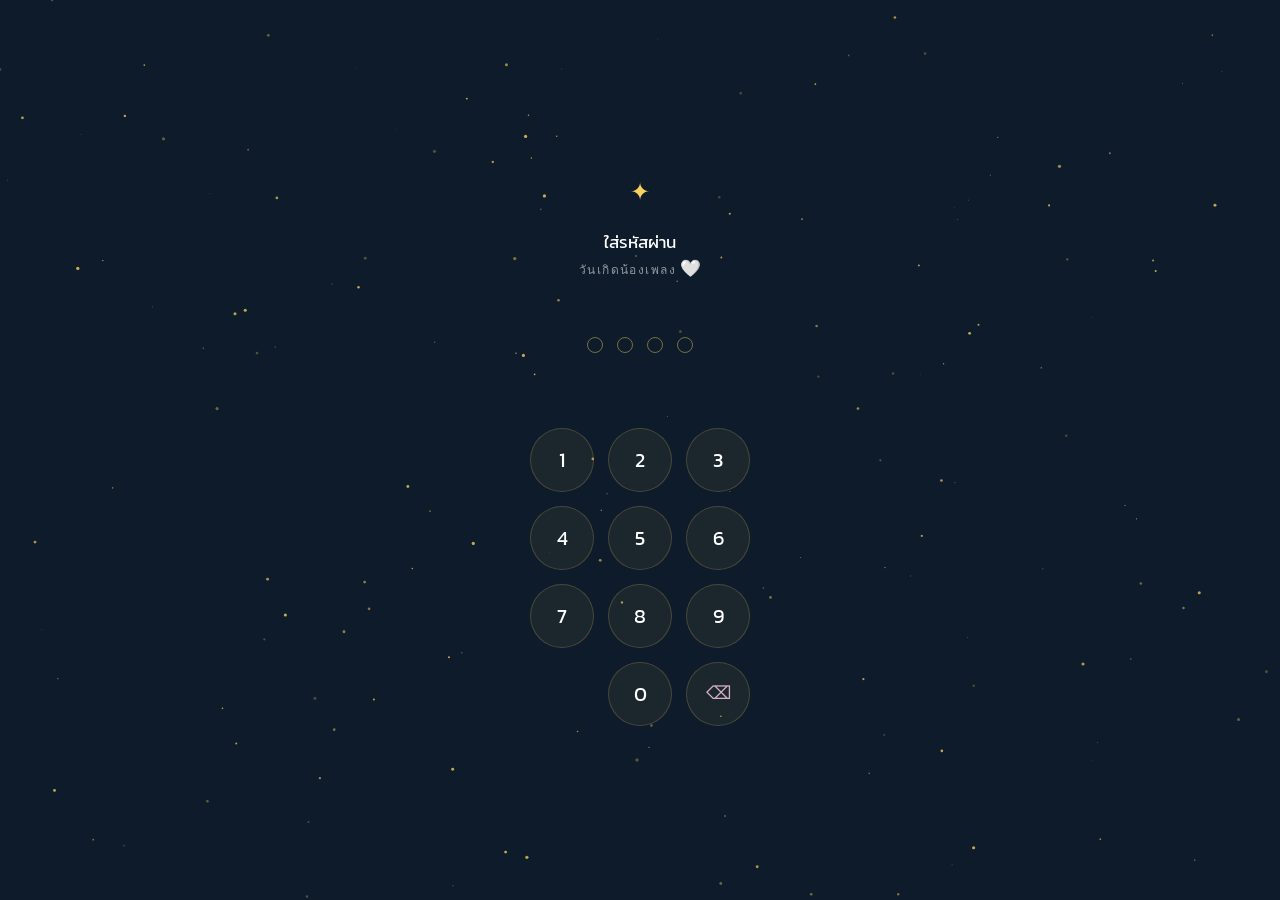
==== index.html @ 6fe5f267 "Add files via upload" ====
<!DOCTYPE html>
<html lang="en">
<head>
  <meta charset="UTF-8" />
  <meta name="viewport" content="width=device-width, initial-scale=1, viewport-fit=cover" />
  <title>Thank You for Being Born</title>
  <meta name="description" content="A short, cinematic birthday film — for someone special." />
  <meta name="theme-color" content="#0D1B2A" />
  <link rel="icon" type="image/svg+xml" href="assets/favicon/favicon.svg" />

  <link rel="preconnect" href="https://fonts.googleapis.com" />
  <link rel="preconnect" href="https://fonts.gstatic.com" crossorigin />
  <link href="https://fonts.googleapis.com/css2?family=Inter:wght@400;500;600&family=Kanit:ital,wght@0,300;0,500;1,400&family=Poppins:wght@400;500;600&display=swap" rel="stylesheet" />

  <link rel="stylesheet" href="assets/css/reset.css" />
  <link rel="stylesheet" href="assets/css/variables.css" />
  <link rel="stylesheet" href="assets/css/global.css" />
  <link rel="stylesheet" href="assets/css/layout.css" />
  <link rel="stylesheet" href="assets/css/components.css" />
  <link rel="stylesheet" href="assets/css/animation.css" />
  <link rel="stylesheet" href="assets/css/responsive.css" />
  <link rel="stylesheet" href="assets/css/lockscreen.css" />
</head>
<body>
  <a class="skip-link" href="#scenes-root"></a>

  <!-- Scene 0 — Passcode Lock (shown before anything else, incl. Loading) -->
  <div id="lock-screen" role="dialog" aria-modal="true" aria-label="ใส่รหัสผ่านเพื่อเข้าเว็บ">
    <canvas id="lock-stars" class="stars-canvas" aria-hidden="true"></canvas>

    <div class="lock-card">
      <p class="lock-mark" aria-hidden="true">✦</p>
      <p class="lock-hint">ใส่รหัสผ่าน<br /><span>วันเกิดน้องเพลง</span> 🤍</p>

      <div class="lock-dots" id="lock-dots" aria-hidden="true"></div>

      <p class="lock-message" id="lock-message" aria-live="polite">&nbsp;</p>

      <div class="lock-keypad" id="lock-keypad">
        <button type="button" class="lock-key" data-key="1">1</button>
        <button type="button" class="lock-key" data-key="2">2</button>
        <button type="button" class="lock-key" data-key="3">3</button>
        <button type="button" class="lock-key" data-key="4">4</button>
        <button type="button" class="lock-key" data-key="5">5</button>
        <button type="button" class="lock-key" data-key="6">6</button>
        <button type="button" class="lock-key" data-key="7">7</button>
        <button type="button" class="lock-key" data-key="8">8</button>
        <button type="button" class="lock-key" data-key="9">9</button>
        <span class="lock-key lock-key--spacer" aria-hidden="true"></span>
        <button type="button" class="lock-key" data-key="0">0</button>
        <button type="button" class="lock-key lock-key--back" data-key="back" aria-label="ลบตัวเลข">⌫</button>
      </div>
    </div>
  </div>

  <!-- Scene 1 — Loading -->
  <div id="loading-screen" role="status" aria-label="Loading">
    <canvas id="loading-stars" class="stars-canvas" aria-hidden="true"></canvas>
    <p class="loading-mark">✦</p>
    <div class="loading-bar"><span></span></div>
    <p class="loading-caption">กำลังเตรียมตัวเซอร์ไพรส์</p>
  </div>

  <!-- Intro, countdown+beginning, and gallery are fetched from /sections and
       mounted here, in order, by assets/js/app.js. The letter, wishes, and
       cake moments continue on their own pages: letter.html, wish.html,
       cake.html. -->
  <main id="scenes-root" aria-label="Story"></main>

  <!-- Persistent chrome, present across the whole scroll -->
  <div id="life-thread" aria-hidden="true">
    <div class="thread-line"></div>
    <div class="thread-light"></div>
  </div>

  <nav id="scene-dots" aria-label="Scene navigation"></nav>

  <button id="music-toggle" type="button" aria-pressed="false" aria-label="Mute background music">
    <svg class="icon-on" viewBox="0 0 24 24" fill="none" stroke="currentColor" stroke-width="1.6" aria-hidden="true">
      <path d="M4 9v6h4l5 5V4L8 9H4z" />
      <path d="M16.5 8.5a5 5 0 0 1 0 7" />
    </svg>
    <svg class="icon-off" viewBox="0 0 24 24" fill="none" stroke="currentColor" stroke-width="1.6" aria-hidden="true">
      <path d="M4 9v6h4l5 5V4L8 9H4z" />
      <path d="M16 9l5 6M21 9l-5 6" />
    </svg>
  </button>

  <script src="assets/js/utils.js"></script>
  <script src="assets/js/lockscreen.js"></script>
  <script src="assets/js/loading.js"></script>
  <script src="assets/js/scroll.js"></script>
  <script src="assets/js/typing.js"></script>
  <script src="assets/js/gallery.js"></script>
  <script src="assets/js/polaroid.js"></script>
  <script src="assets/js/music.js"></script>
  <script src="assets/js/countdown.js"></script>
  <script src="assets/js/confetti.js"></script>
  <script src="assets/js/wishes.js"></script>
  <script src="assets/js/app.js"></script>
</body>
</html>
---- assets/css/variables.css ----
/* ==========================================================================
   variables.css
   Design tokens. Every color, type size, spacing unit and timing value
   used across the project should be derived from here — nowhere else.
   ========================================================================== */

:root {
  /* ---- Palette -------------------------------------------------------- */
  --color-paper:      #FFF8F4; /* primary background — warm, not white */
  --color-blush:      #F8C8DC; /* accent — polaroid tape, soft glows   */
  --color-night:      #0D1B2A; /* dark scenes — sky, envelope, cake    */
  --color-gold:       #F7D060; /* candlelight, stars, focus highlight  */
  --color-white:      #FFFFFF;

  --color-night-2:    #16283d; /* lifted night, for cards on dark bg   */
  --color-night-3:    #223449; /* lifted further, borders on dark bg   */
  --color-ink:        #24211f; /* body text on paper                  */
  --color-ink-soft:    rgba(36, 33, 31, 0.62);
  --color-paper-soft:  rgba(255, 248, 244, 0.72);
  --color-hairline:    rgba(13, 27, 42, 0.12);
  --color-hairline-dark: rgba(247, 208, 96, 0.18);

  /* ---- Typography ------------------------------------------------------ */
  --font-display: 'Kanit', 'Poppins', sans-serif;      /* voice / headlines  */
  --font-body:    'Inter', sans-serif;                  /* reading copy      */
  --font-accent:  'Poppins', sans-serif;                /* labels, captions  */

  --fs-caption:  0.75rem;
  --fs-small:    0.95rem;
  --fs-body:     1.05rem;
  --fs-lead:     1.35rem;
  --fs-h3:       clamp(1.35rem, 3vw, 1.8rem);
  --fs-h2:       clamp(2rem, 5vw, 3rem);
  --fs-h1:       clamp(2.6rem, 8vw, 5.2rem);
  --fs-display:  clamp(3rem, 11vw, 7.5rem);

  --lh-tight: 1.1;
  --lh-normal: 1.5;
  --lh-loose: 1.8;

  --ls-wide: 0.28em;
  --ls-mid: 0.12em;

  /* ---- Spacing scale (8pt-ish, tuned) ----------------------------------- */
  --space-3xs: 0.25rem;
  --space-2xs: 0.5rem;
  --space-xs:  0.85rem;
  --space-sm:  1.25rem;
  --space-md:  2rem;
  --space-lg:  3.5rem;
  --space-xl:  5.5rem;
  --space-2xl: 8rem;

  /* ---- Layout ------------------------------------------------------------ */
  --measure: 42rem;
  --edge: clamp(1.25rem, 6vw, 4rem);
  --radius-sm: 6px;
  --radius-md: 14px;
  --radius-lg: 28px;

  /* ---- Motion ------------------------------------------------------------ */
  --ease-out: cubic-bezier(0.16, 1, 0.3, 1);
  --ease-soft: cubic-bezier(0.4, 0, 0.2, 1);
  --dur-fast: 0.35s;
  --dur-med: 0.9s;
  --dur-slow: 1.6s;

  /* ---- Z-index scale ------------------------------------------------------ */
  --z-thread: 40;
  --z-nav: 45;
  --z-overlay: 60;
  --z-loading: 100;
}
---- assets/css/global.css ----
/* ==========================================================================
   global.css — base element styling & utility classes
   ========================================================================== */

body {
  background: var(--color-paper);
  color: var(--color-ink);
  font-family: var(--font-body);
  font-size: var(--fs-body);
  overflow-x: hidden;
}

h1, h2, h3 {
  font-family: var(--font-display);
  font-weight: 600;
  line-height: var(--lh-tight);
  letter-spacing: -0.01em;
}

p { max-width: var(--measure); }

.eyebrow {
  display: inline-block;
  font-family: var(--font-accent);
  font-size: var(--fs-caption);
  letter-spacing: var(--ls-wide);
  text-transform: uppercase;
  color: var(--color-ink-soft);
  margin-bottom: var(--space-sm);
}

.on-dark .eyebrow { color: rgba(247, 208, 96, 0.75); }

.on-dark { color: var(--color-white); }
.on-dark p { color: rgba(255, 255, 255, 0.78); }

.visually-hidden {
  position: absolute !important;
  width: 1px; height: 1px;
  padding: 0; margin: -1px;
  overflow: hidden;
  clip: rect(0,0,0,0);
  white-space: nowrap;
  border: 0;
}

.skip-link {
  position: absolute;
  left: var(--space-sm);
  top: -3rem;
  background: var(--color-night);
  color: var(--color-gold);
  padding: var(--space-xs) var(--space-sm);
  border-radius: var(--radius-sm);
  z-index: var(--z-overlay);
  transition: top var(--dur-fast) var(--ease-out);
}
.skip-link:focus { top: var(--space-sm); }

:focus-visible {
  outline: 2px solid var(--color-gold);
  outline-offset: 3px;
  border-radius: 2px;
}

/* ---- buttons ---------------------------------------------------------- */

.btn {
  font-family: var(--font-accent);
  font-size: var(--fs-small);
  letter-spacing: var(--ls-mid);
  text-transform: uppercase;
  display: inline-flex;
  align-items: center;
  gap: var(--space-2xs);
  padding: 0.9em 1.9em;
  border-radius: 999px;
  border: 1px solid currentColor;
  transition: transform var(--dur-fast) var(--ease-out),
              background var(--dur-fast) var(--ease-out),
              color var(--dur-fast) var(--ease-out);
}
.btn:hover { transform: translateY(-2px); }
.btn:active { transform: translateY(0); }

.btn--gold {
  color: var(--color-night);
  background: var(--color-gold);
  border-color: var(--color-gold);
}
.btn--gold:hover { background: #ffdd85; }

.btn--ghost-dark {
  color: var(--color-gold);
  background: transparent;
}
.btn--ghost-dark:hover { background: rgba(247, 208, 96, 0.1); }

.btn--ghost-light {
  color: var(--color-night);
  background: transparent;
}
.btn--ghost-light:hover { background: rgba(13, 27, 42, 0.06); }

/* ---- misc utility ------------------------------------------------------ */

.center-col {
  display: flex;
  flex-direction: column;
  align-items: center;
  text-align: center;
}

.muted { color: var(--color-ink-soft); }
---- assets/css/layout.css ----
/* ==========================================================================
   layout.css — page scaffolding & the scene system
   Each "scene" is a full-height section the story scrolls through.
   ========================================================================== */

#scenes-root { position: relative; }

.scene {
  position: relative;
  min-height: 100svh;
  width: 100%;
  display: flex;
  align-items: center;
  justify-content: center;
  padding: var(--space-2xl) var(--edge);
  overflow: hidden;
}

.scene--paper { background: var(--color-paper); color: var(--color-ink); }
.scene--night {
  background: linear-gradient(180deg, #0a1420 0%, var(--color-night) 55%, #0a1622 100%);
  color: var(--color-white);
}

.scene__inner {
  position: relative;
  z-index: 2;
  width: 100%;
  max-width: 72rem;
  margin-inline: auto;
}

.scene__inner--narrow { max-width: var(--measure); margin-inline: auto; }

/* ---- the signature: a vertical "life thread" that runs alongside the
   story. A small light travels down it as the page is scrolled, and
   brightens as the story warms up — it is lit fully at the wish scene
   and becomes the candle flame in the cake scene. ---- */

#life-thread {
  position: fixed;
  right: clamp(0.9rem, 3vw, 2.25rem);
  top: 8vh;
  height: 84vh;
  width: 2px;
  z-index: var(--z-thread);
  pointer-events: none;
  opacity: 0;
  transition: opacity var(--dur-med) var(--ease-out);
}
#life-thread.is-visible { opacity: 1; }

#life-thread .thread-line {
  position: absolute;
  inset: 0;
  width: 100%;
  background: linear-gradient(180deg, rgba(13,27,42,0.08), rgba(13,27,42,0.2));
  border-radius: 2px;
}

#life-thread .thread-light {
  position: absolute;
  left: 50%;
  top: 0;
  width: 11px;
  height: 11px;
  border-radius: 50%;
  transform: translate(-50%, -50%);
  background: var(--color-gold);
  box-shadow: 0 0 10px 3px rgba(247, 208, 96, 0.55);
  transition: top 0.05s linear;
}

/* ---- reveal-on-scroll base state -------------------------------------- */

.reveal {
  opacity: 0;
  transform: translateY(28px);
  transition: opacity var(--dur-slow) var(--ease-out),
              transform var(--dur-slow) var(--ease-out);
  will-change: opacity, transform;
}
.reveal.in-view { opacity: 1; transform: translateY(0); }

.reveal--blur { filter: blur(14px); }
.reveal--blur.in-view { filter: blur(0); }

.reveal--scale { transform: translateY(28px) scale(0.94); }
.reveal--scale.in-view { transform: translateY(0) scale(1); }

.reveal-stagger > * { transition-delay: calc(var(--i, 0) * 110ms); }

/* ---- container helpers ------------------------------------------------- */

.container {
  width: 100%;
  max-width: 72rem;
  margin-inline: auto;
  padding-inline: var(--edge);
}

.stars-canvas {
  position: absolute;
  inset: 0;
  width: 100%;
  height: 100%;
  z-index: 0;
}

/* generic page (404) */
.page-fallback {
  min-height: 100svh;
  display: flex;
  align-items: center;
  justify-content: center;
  background: var(--color-night);
  color: var(--color-white);
  text-align: center;
  padding: var(--space-md);
}
---- assets/css/components.css ----
/* ==========================================================================
   components.css
   ========================================================================== */

/* ---------------------------------------------------------------------- */
/* Loading screen                                                          */
/* ---------------------------------------------------------------------- */

#loading-screen {
  position: fixed;
  inset: 0;
  z-index: var(--z-loading);
  background: var(--color-night);
  display: flex;
  flex-direction: column;
  align-items: center;
  justify-content: center;
  gap: var(--space-md);
  transition: opacity var(--dur-slow) var(--ease-soft),
              visibility var(--dur-slow) var(--ease-soft);
}
#loading-screen.is-hidden {
  opacity: 0;
  visibility: hidden;
  pointer-events: none;
}

#loading-screen .loading-mark {
  font-family: var(--font-display);
  color: var(--color-gold);
  font-size: var(--fs-h3);
  letter-spacing: var(--ls-wide);
  opacity: 0;
  animation: fade-in-soft 1.4s var(--ease-out) 0.4s forwards;
}

.loading-bar {
  width: min(220px, 60vw);
  height: 1px;
  background: rgba(247, 208, 96, 0.2);
  position: relative;
  overflow: hidden;
}
.loading-bar span {
  position: absolute;
  inset: 0;
  width: 0%;
  background: var(--color-gold);
  transition: width 0.2s var(--ease-soft);
}

.loading-caption {
  font-family: var(--font-accent);
  font-size: var(--fs-caption);
  letter-spacing: var(--ls-wide);
  text-transform: uppercase;
  color: rgba(255,255,255,0.45);
}

/* ---------------------------------------------------------------------- */
/* Intro / tap-anywhere                                                    */
/* ---------------------------------------------------------------------- */

.intro-text {
  font-family: var(--font-display);
  font-size: var(--fs-h1);
  text-align: center;
  letter-spacing: -0.01em;
}

.tap-hint {
  margin-top: var(--space-lg);
  font-family: var(--font-accent);
  font-size: var(--fs-caption);
  letter-spacing: var(--ls-wide);
  text-transform: uppercase;
  color: rgba(255,255,255,0.55);
  animation: pulse-soft 2.4s ease-in-out infinite;
}

/* ---------------------------------------------------------------------- */
/* Countdown                                                               */
/* ---------------------------------------------------------------------- */

.countdown-digit {
  font-family: var(--font-display);
  font-size: var(--fs-display);
  color: var(--color-gold);
  line-height: 1;
  text-align: center;
}

.countdown-date {
  font-family: var(--font-accent);
  font-size: clamp(1.1rem, 3vw, 1.6rem);
  letter-spacing: var(--ls-wide);
  text-transform: uppercase;
  text-align: center;
  color: var(--color-white);
  margin-top: var(--space-md);
  opacity: 0;
  transform: translateY(10px);
  transition: opacity var(--dur-med) var(--ease-out), transform var(--dur-med) var(--ease-out);
}
.countdown-date.in-view { opacity: 1; transform: translateY(0); }

/* ---------------------------------------------------------------------- */
/* Beginning narrative (typed lines)                                      */
/* ---------------------------------------------------------------------- */

.story-line {
  font-family: var(--font-display);
  font-size: var(--fs-h2);
  text-align: center;
  min-height: 1.3em;
}
.story-line .cursor {
  display: inline-block;
  width: 2px;
  margin-left: 2px;
  background: currentColor;
  animation: blink 1s step-end infinite;
}

/* ---------------------------------------------------------------------- */
/* Polaroid gallery                                                        */
/* ---------------------------------------------------------------------- */

.polaroid-field {
  position: relative;
  width: 100%;
  min-height: 640px;
}

.polaroid {
  position: absolute;
  width: clamp(140px, 24vw, 210px);
  background: var(--color-white);
  padding: 10px 10px 34px;
  box-shadow: 0 18px 34px rgba(13, 27, 42, 0.18), 0 2px 6px rgba(13,27,42,0.12);
  border-radius: 2px;
  cursor: pointer;
  transition: transform var(--dur-fast) var(--ease-out), box-shadow var(--dur-fast) var(--ease-out);
}
.polaroid:hover, .polaroid:focus-visible {
  box-shadow: 0 26px 44px rgba(13, 27, 42, 0.24), 0 4px 10px rgba(13,27,42,0.16);
  z-index: 5;
}
.polaroid img {
  width: 100%;
  aspect-ratio: 1 / 1.02;
  object-fit: cover;
  background: #eee2db;
}
.polaroid figcaption {
  margin-top: 10px;
  font-family: 'Kanit', cursive;
  font-size: 0.85rem;
  text-align: center;
  color: #4a4440;
}

/* the single photo revealed after the "beginning" narrative finishes typing —
   visually a polaroid like the gallery's, but positioned in its own scene,
   driven by its own data (profile.json -> revealPhoto), and opened in its
   own Polaroid Lightbox (see below) rather than the gallery's. */
.beginning-polaroid {
  position: static;
  margin: var(--space-lg) auto 0;
  opacity: 0;
  transform: translateY(-46px) rotate(-6deg);
  transition: opacity var(--dur-slow) var(--ease-out), transform var(--dur-slow) var(--ease-out);
}
.beginning-polaroid.is-shown {
  opacity: 1;
  transform: translateY(0) rotate(-3deg);
}
.beginning-polaroid img {
  transition: opacity 0.5s var(--ease-out);
}

/* ---------------------------------------------------------------------- */
/* Page navigation (used at the end of a scene/page to link onward)        */
/* ---------------------------------------------------------------------- */

.page-nav {
  display: flex;
  justify-content: center;
  margin-top: var(--space-xl);
}

/* ---------------------------------------------------------------------- */
/* Lightboxes — two fully decoupled instances so they never collide:       */
/*   #gallery-lightbox  -> only the main photo gallery (gallery.js)        */
/*   #polaroid-lightbox -> any standalone polaroid, e.g. the "beginning"   */
/*                         scene reveal photo (polaroid.js)                */
/* Same visual language, separate DOM/IDs.                                 */
/* ---------------------------------------------------------------------- */

#gallery-lightbox,
#polaroid-lightbox {
  position: fixed;
  inset: 0;
  z-index: var(--z-overlay);
  background: rgba(13, 27, 42, 0.86);
  display: flex;
  align-items: center;
  justify-content: center;
  padding: var(--space-md);
  opacity: 0;
  visibility: hidden;
  transition: opacity var(--dur-fast) var(--ease-out), visibility var(--dur-fast);
}
#gallery-lightbox.is-open,
#polaroid-lightbox.is-open { opacity: 1; visibility: visible; }

#gallery-lightbox img,
#polaroid-lightbox img {
  max-width: min(90vw, 640px);
  max-height: 80vh;
  border-radius: var(--radius-sm);
  box-shadow: 0 30px 60px rgba(0,0,0,0.5);
}

#gallery-lightbox .lightbox-close,
#polaroid-lightbox .lightbox-close {
  position: absolute;
  top: var(--space-sm);
  right: var(--space-sm);
  color: var(--color-gold);
  font-size: 1.6rem;
  line-height: 1;
  padding: var(--space-xs);
}

#gallery-lightbox figcaption,
#polaroid-lightbox figcaption {
  color: var(--color-white);
  text-align: center;
  margin-top: var(--space-sm);
  font-family: var(--font-accent);
  letter-spacing: var(--ls-mid);
}

/* ---------------------------------------------------------------------- */
/* Letter / envelope — clean, modern, minimalist                          */
/* ---------------------------------------------------------------------- */

.envelope-wrap {
  width: min(360px, 84vw);
  margin: 0 auto var(--space-lg);
}

.envelope {
  position: relative;
  width: 100%;
  aspect-ratio: 16 / 10;
  cursor: pointer;
}

.envelope__body {
  position: absolute;
  inset: 0;
  background: var(--color-night-2);
  border: 1px solid rgba(247, 208, 96, 0.18);
  border-radius: var(--radius-sm);
}

.envelope__flap {
  position: absolute;
  top: 0; left: 0; right: 0;
  height: 50%;
  border-bottom: 1px solid rgba(247, 208, 96, 0.18);
  transform-origin: top;
  transition: opacity var(--dur-med) var(--ease-soft), transform var(--dur-med) var(--ease-soft);
}
.envelope.is-open .envelope__flap { opacity: 0; transform: translateY(-6px); }

.envelope__seal {
  position: absolute;
  top: 45%; left: 50%;
  transform: translate(-50%, -50%);
  width: 28px; height: 28px;
  border-radius: 50%;
  border: 1px solid var(--color-gold);
  display: flex; align-items: center; justify-content: center;
  color: var(--color-gold);
  font-family: var(--font-display);
  font-size: 0.85rem;
  transition: opacity var(--dur-fast) var(--ease-out);
}
.envelope.is-open .envelope__seal { opacity: 0; }

.envelope__letter {
  position: absolute;
  left: 8%; right: 8%;
  bottom: 8%;
  height: 76%;
  background: var(--color-paper);
  border-radius: var(--radius-sm) var(--radius-sm) 0 0;
  transform: translateY(4%);
  transition: transform var(--dur-slow) var(--ease-soft);
}
.envelope.is-open .envelope__letter { transform: translateY(-44%); }

.tap-hint-light {
  text-align: center;
  margin-top: var(--space-sm);
  font-family: var(--font-accent);
  font-size: var(--fs-caption);
  letter-spacing: var(--ls-wide);
  text-transform: uppercase;
  color: rgba(255,255,255,0.4);
}

.letter-paper {
  max-width: 32rem;
  margin: var(--space-xl) auto 0;
  background: var(--color-paper);
  color: var(--color-ink);
  border: 1px solid var(--color-hairline);
  border-radius: var(--radius-md);
  padding: var(--space-lg);
  box-shadow: 0 12px 32px rgba(13, 27, 42, 0.16);
  font-family: var(--font-body);
  font-size: 1.05rem;
  line-height: var(--lh-loose);
  opacity: 0;
  transform: translateY(14px);
  transition: opacity var(--dur-slow) var(--ease-out), transform var(--dur-slow) var(--ease-out);
}
.letter-paper::before {
  content: '';
  display: block;
  width: 40px;
  height: 2px;
  background: var(--color-gold);
  margin: 0 auto var(--space-md);
}
.letter-paper.is-visible { opacity: 1; transform: translateY(0); }
.letter-body p { margin-bottom: 1.1em; }
.letter-body p:last-child { margin-bottom: 0; }
.letter-paper .cursor {
  display: inline-block;
  width: 2px;
  background: var(--color-ink);
  margin-left: 1px;
  animation: blink 1s step-end infinite;
}

/* ---------------------------------------------------------------------- */
/* Wish stars                                                              */
/* ---------------------------------------------------------------------- */

.wish-sky {
  position: relative;
  width: 100%;
  height: min(70vh, 560px);
}

.wish-star {
  position: absolute;
  width: 22px;
  height: 22px;
  border-radius: 50%;
  background: radial-gradient(circle, #fff 0%, var(--color-gold) 55%, rgba(247,208,96,0) 75%);
  filter: drop-shadow(0 0 6px rgba(247,208,96,0.8));
  animation: twinkle 3.2s ease-in-out infinite;
  transition: transform var(--dur-fast) var(--ease-out);
}
.wish-star:hover { transform: scale(1.3); }
.wish-star.is-revealed {
  background: radial-gradient(circle, #fff 0%, #fff 40%, rgba(255,255,255,0) 75%);
}

.wish-bubble {
  position: absolute;
  z-index: 6;
  max-width: min(78vw, 260px);
  background: var(--color-paper);
  color: var(--color-ink);
  padding: var(--space-sm);
  border-radius: var(--radius-md);
  font-family: 'Kanit', cursive;
  font-size: 0.95rem;
  box-shadow: 0 20px 40px rgba(0,0,0,0.35);
  transform: translate(-50%, -110%) scale(0.9);
  opacity: 0;
  pointer-events: none;
  transition: opacity var(--dur-fast) var(--ease-out), transform var(--dur-fast) var(--ease-out);
}
.wish-bubble.is-open {
  opacity: 1;
  transform: translate(-50%, -118%) scale(1);
  pointer-events: auto;
}

.wish-progress {
  text-align: center;
  margin-top: var(--space-sm);
  font-family: var(--font-accent);
  font-size: var(--fs-caption);
  letter-spacing: var(--ls-mid);
  text-transform: uppercase;
  color: rgba(255,255,255,0.55);
}

/* ---------------------------------------------------------------------- */
/* Cake scene                                                              */
/* ---------------------------------------------------------------------- */

.cake-wrap { display: flex; flex-direction: column; align-items: center; }

.cake {
  width: min(240px, 55vw);
}

.cake .flame {
  transform-origin: center bottom;
  animation: flame-flicker 1.6s ease-in-out infinite;
  transition: opacity 0.4s var(--ease-out);
}
.cake.is-blown .flame { opacity: 0; }
.cake.is-blown .smoke {
  opacity: 1;
  animation: smoke-rise 1.6s var(--ease-out) forwards;
}
.cake .smoke { opacity: 0; }

.blow-controls {
  margin-top: var(--space-lg);
  display: flex;
  flex-direction: column;
  align-items: center;
  gap: var(--space-xs);
}

.mic-meter {
  width: 140px;
  height: 6px;
  border-radius: 3px;
  background: rgba(255,255,255,0.12);
  overflow: hidden;
}
.mic-meter span {
  display: block;
  height: 100%;
  width: 0%;
  background: var(--color-gold);
  transition: width 0.08s linear;
}

.balloon-field {
  position: absolute;
  inset: 0;
  pointer-events: none;
  overflow: hidden;
}
.balloon {
  position: absolute;
  bottom: -140px;
  width: 46px;
  height: 58px;
  border-radius: 50% 50% 50% 50% / 58% 58% 42% 42%;
  opacity: 0.9;
}

#confetti-canvas {
  position: fixed;
  inset: 0;
  z-index: 55;
  pointer-events: none;
}

/* ---------------------------------------------------------------------- */
/* Ending                                                                  */
/* ---------------------------------------------------------------------- */

.ending-line {
  font-family: var(--font-display);
  font-size: var(--fs-h2);
  text-align: center;
}

.ending-final {
  font-family: var(--font-display);
  font-size: var(--fs-display);
  text-align: center;
  color: var(--color-gold);
}

/* ---------------------------------------------------------------------- */
/* Music toggle                                                            */
/* ---------------------------------------------------------------------- */

#music-toggle {
  position: fixed;
  left: var(--space-sm);
  bottom: var(--space-sm);
  z-index: var(--z-nav);
  width: 46px;
  height: 46px;
  border-radius: 50%;
  background: rgba(13, 27, 42, 0.72);
  backdrop-filter: blur(6px);
  color: var(--color-gold);
  display: flex;
  align-items: center;
  justify-content: center;
  transition: transform var(--dur-fast) var(--ease-out);
}
#music-toggle:hover { transform: scale(1.06); }
#music-toggle svg { width: 20px; height: 20px; }
#music-toggle .icon-off { display: none; }
#music-toggle.is-muted .icon-on { display: none; }
#music-toggle.is-muted .icon-off { display: block; }

/* ---------------------------------------------------------------------- */
/* Scene progress dots (secondary nav, desktop only via responsive.css)    */
/* ---------------------------------------------------------------------- */

#scene-dots {
  position: fixed;
  right: var(--space-sm);
  top: 50%;
  transform: translateY(-50%);
  z-index: var(--z-nav);
  display: flex;
  flex-direction: column;
  gap: 10px;
}
#scene-dots button {
  width: 7px;
  height: 7px;
  border-radius: 50%;
  background: rgba(13, 27, 42, 0.25);
  transition: background var(--dur-fast), transform var(--dur-fast);
}
#scene-dots button.is-active {
  background: var(--color-gold);
  transform: scale(1.5);
}


.polaroid-wrapper{

  display:flex;
  justify-content:center;
  margin-top:60px;
  margin-bottom:40px;

}

.polaroid-card{

  width:min(320px,85vw);
  background:#fff;
  padding:18px;
  border-radius:10px;
  box-shadow:0 20px 50px rgba(0,0,0,.18);
  cursor:pointer;
  transition:.35s;

}

.polaroid-card:hover{

  transform:translateY(-8px) rotate(-2deg);

}

.polaroid-card img{

  width:100%;
  display:block;
  aspect-ratio:4/5;
  object-fit:cover;

}

.polaroid-caption{

  margin-top:14px;
  text-align:center;

}
---- assets/css/animation.css ----
/* ==========================================================================
   animation.css — keyframes only. Reveal/transition wiring lives in
   layout.css and components.css so it stays next to the element it moves.
   ========================================================================== */

@keyframes fade-in-soft {
  from { opacity: 0; }
  to { opacity: 1; }
}

@keyframes pulse-soft {
  0%, 100% { opacity: 0.35; }
  50% { opacity: 0.85; }
}

@keyframes blink {
  0%, 100% { opacity: 1; }
  50% { opacity: 0; }
}

@keyframes twinkle {
  0%, 100% { opacity: 0.55; transform: scale(0.92); }
  50% { opacity: 1; transform: scale(1.05); }
}

@keyframes flame-flicker {
  0%, 100% { transform: scaleY(1) rotate(0deg); }
  25% { transform: scaleY(1.06) rotate(-2deg); }
  50% { transform: scaleY(0.96) rotate(1deg); }
  75% { transform: scaleY(1.04) rotate(2deg); }
}

@keyframes smoke-rise {
  0% { opacity: 0.7; transform: translateY(0) scale(1); }
  100% { opacity: 0; transform: translateY(-60px) scale(1.8); }
}

@keyframes float-slow {
  0%, 100% { transform: translateY(0); }
  50% { transform: translateY(-14px); }
}

@keyframes drift-down {
  from { transform: translateY(-40vh) rotate(var(--rot-from, 0deg)); opacity: 0; }
  to { transform: translateY(0) rotate(var(--rot-to, 0deg)); opacity: 1; }
}

@keyframes balloon-rise {
  0% { transform: translateY(0) translateX(0); }
  50% { transform: translateY(-60vh) translateX(14px); }
  100% { transform: translateY(-120vh) translateX(-10px); }
}

@keyframes spin-loader {
  to { transform: rotate(360deg); }
}

@media (prefers-reduced-motion: reduce) {
  .polaroid, .reveal, .story-line, #life-thread .thread-light {
    animation: none !important;
  }
}
---- assets/css/responsive.css ----
/* ==========================================================================
   responsive.css — mobile-first; base styles in other files already target
   small screens. This file layers up for larger viewports and trims a
   few things down for the very smallest phones (iPhone SE).
   ========================================================================== */

/* ---- iPhone SE / very small phones (<=375px) --------------------------- */
@media (max-width: 375px) {
  :root {
    --edge: 1rem;
  }
  .polaroid-field { min-height: 520px; }
  #scene-dots { display: none; }
}

/* ---- default: nav dots hidden on touch/mobile, shown from tablet up ---- */
#scene-dots { display: none; }

/* ---- tablet (>=768px) --------------------------------------------------- */
@media (min-width: 768px) {
  /* reserved for future tablet-only adjustments */
}

/* ---- desktop (>=1024px) -------------------------------------------------- */
@media (min-width: 1024px) {
  #scene-dots { display: flex; }

  .scene { padding-inline: var(--edge); }

  .polaroid-field { min-height: 760px; }
}

/* ---- large desktop (>=1440px) -------------------------------------------- */
@media (min-width: 1440px) {
  .scene__inner { max-width: 78rem; }
}

/* ---- short viewports (landscape phones) ---------------------------------- */
@media (max-height: 480px) and (orientation: landscape) {
  .scene { min-height: auto; padding-block: var(--space-lg); }
}
---- assets/css/lockscreen.css ----
/* ==========================================================================
   lockscreen.css
   The very first screen — a cute, minimal PIN lock in the site's own
   palette/type, sitting above everything else (including the loading
   screen) until the correct code is entered.
   ========================================================================== */

#lock-screen {
  position: fixed;
  inset: 0;
  z-index: 110; /* above #loading-screen (var(--z-loading): 100) */
  background: var(--color-night);
  display: flex;
  align-items: center;
  justify-content: center;
  padding: var(--space-md);
  transition: opacity var(--dur-slow) var(--ease-soft), visibility var(--dur-slow) var(--ease-soft);
}
#lock-screen.is-unlocking { pointer-events: none; }
#lock-screen.is-hidden {
  opacity: 0;
  visibility: hidden;
  pointer-events: none;
}

.lock-card {
  position: relative;
  z-index: 1;
  width: min(320px, 90vw);
  display: flex;
  flex-direction: column;
  align-items: center;
  text-align: center;
}

.lock-mark {
  color: var(--color-gold);
  font-size: 1.5rem;
  margin-bottom: var(--space-sm);
  animation: pulse-soft 2.6s ease-in-out infinite;
}

.lock-hint {
  font-family: var(--font-display);
  font-size: 1.05rem;
  line-height: var(--lh-normal);
  color: var(--color-white);
  margin-bottom: var(--space-lg);
}
.lock-hint span {
  display: inline-block;
  margin-top: 2px;
  font-family: var(--font-accent);
  font-size: var(--fs-caption);
  letter-spacing: var(--ls-mid);
  color: rgba(255, 255, 255, 0.55);
}

/* ---- pin dots ---------------------------------------------------------- */

.lock-dots {
  display: flex;
  gap: 14px;
  margin-bottom: var(--space-md);
}

.lock-dots .dot {
  width: 16px;
  height: 16px;
  border-radius: 50%;
  border: 1.5px solid rgba(247, 208, 96, 0.45);
  background: transparent;
  transition: transform 0.25s var(--ease-out), background 0.25s var(--ease-out),
              border-color 0.25s var(--ease-out);
}
.lock-dots .dot.is-filled {
  background: var(--color-gold);
  border-color: var(--color-gold);
  transform: scale(1.15);
}

/* little pop the instant a digit lands */
.lock-dots .dot.is-pop { animation: dot-pop 0.35s var(--ease-out); }

@keyframes dot-pop {
  0%   { transform: scale(1.15); }
  40%  { transform: scale(1.5); }
  100% { transform: scale(1.15); }
}

/* wrong-code shake */
.lock-card.is-shaking { animation: lock-shake 0.5s var(--ease-out); }

@keyframes lock-shake {
  0%, 100% { transform: translateX(0); }
  20%      { transform: translateX(-10px); }
  40%      { transform: translateX(8px); }
  60%      { transform: translateX(-6px); }
  80%      { transform: translateX(4px); }
}

/* correct-code unlock: card breathes once, then the whole screen fades (see #lock-screen.is-hidden) */
.lock-card.is-unlocked { animation: lock-unlock 0.6s var(--ease-out) forwards; }

@keyframes lock-unlock {
  0%   { transform: scale(1); }
  35%  { transform: scale(1.08); }
  100% { transform: scale(1); opacity: 0; }
}

.lock-message {
  min-height: 1.4em;
  font-family: var(--font-accent);
  font-size: var(--fs-small);
  color: rgba(248, 200, 220, 0.9); /* blush */
  margin-bottom: var(--space-sm);
  opacity: 0;
  transition: opacity 0.25s var(--ease-out);
}
.lock-message.is-visible { opacity: 1; }
.lock-message.is-success { color: var(--color-gold); }

/* ---- keypad ------------------------------------------------------------ */

.lock-keypad {
  display: grid;
  grid-template-columns: repeat(3, 64px);
  gap: 14px;
  justify-content: center;
}

.lock-key {
  width: 64px;
  height: 64px;
  border-radius: 50%;
  border: 1px solid rgba(247, 208, 96, 0.2);
  background: rgba(247, 208, 96, 0.06);
  color: var(--color-white);
  font-family: var(--font-display);
  font-size: 1.25rem;
  display: flex;
  align-items: center;
  justify-content: center;
  transition: transform 0.15s var(--ease-out), background 0.15s var(--ease-out),
              border-color 0.15s var(--ease-out);
}
.lock-key:hover { border-color: rgba(247, 208, 96, 0.5); }
.lock-key:active,
.lock-key.is-pressed {
  transform: scale(0.9);
  background: rgba(247, 208, 96, 0.22);
}

.lock-key--spacer { visibility: hidden; pointer-events: none; }
.lock-key--back {
  font-size: 1.1rem;
  color: rgba(248, 200, 220, 0.85);
}

@media (max-width: 375px) {
  .lock-keypad { grid-template-columns: repeat(3, 56px); gap: 10px; }
  .lock-key { width: 56px; height: 56px; font-size: 1.1rem; }
}
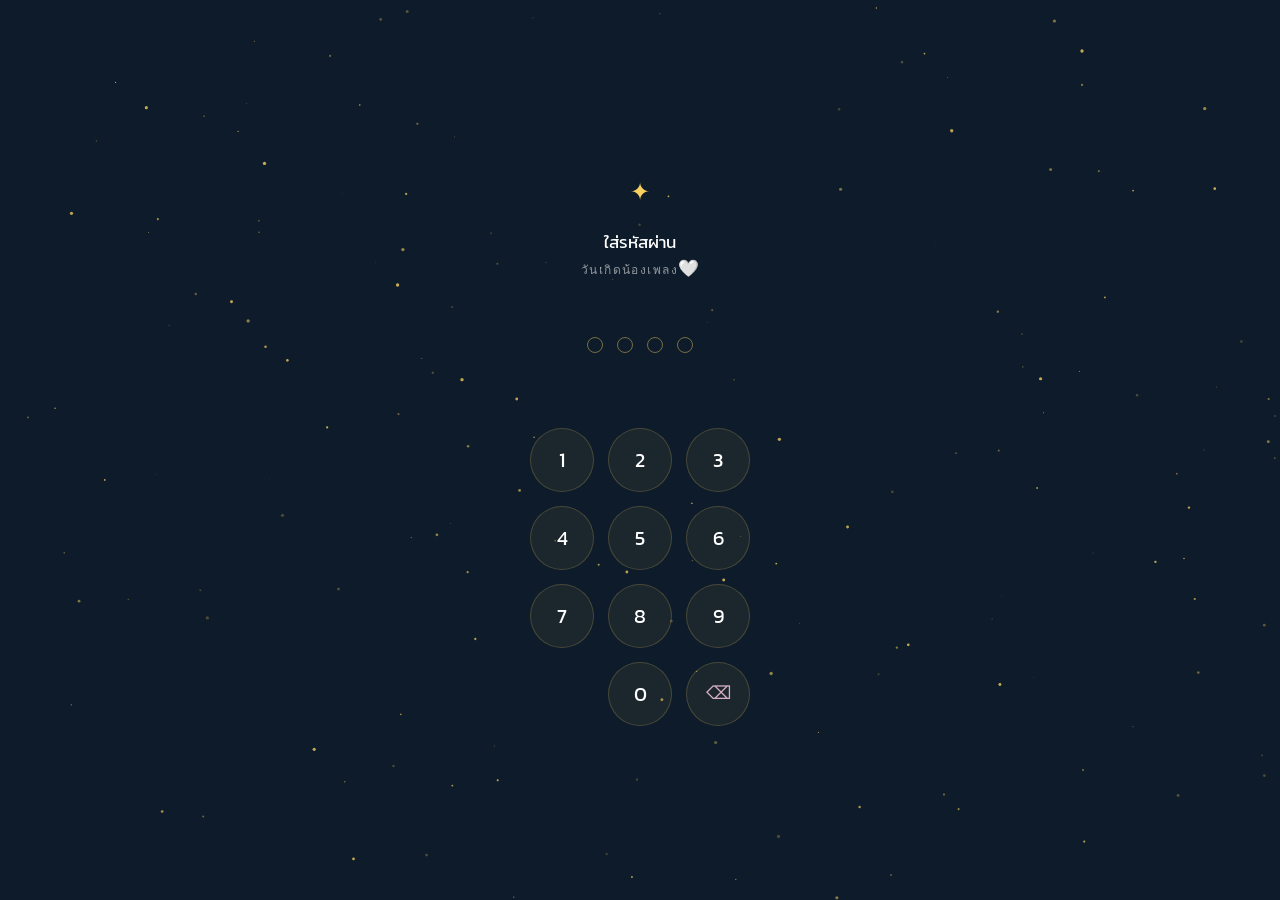
==== commit 1e4a0061: "Update index.html" ====
--- a/index.html
+++ b/index.html
@@ -3,7 +3,7 @@
 <head>
   <meta charset="UTF-8" />
   <meta name="viewport" content="width=device-width, initial-scale=1, viewport-fit=cover" />
-  <title>Thank You for Being Born</title>
+  <title>✦Happy Birth Day to Pleng✦</title>
   <meta name="description" content="A short, cinematic birthday film — for someone special." />
   <meta name="theme-color" content="#0D1B2A" />
   <link rel="icon" type="image/svg+xml" href="assets/favicon/favicon.svg" />
@@ -30,7 +30,7 @@
 
     <div class="lock-card">
       <p class="lock-mark" aria-hidden="true">✦</p>
-      <p class="lock-hint">ใส่รหัสผ่าน<br /><span>วันเกิดน้องเพลง</span> 🤍</p>
+      <p class="lock-hint">ใส่รหัสผ่าน<br /><span>วันเกิดน้องเพลง</span>🤍</p>
 
       <div class="lock-dots" id="lock-dots" aria-hidden="true"></div>
 
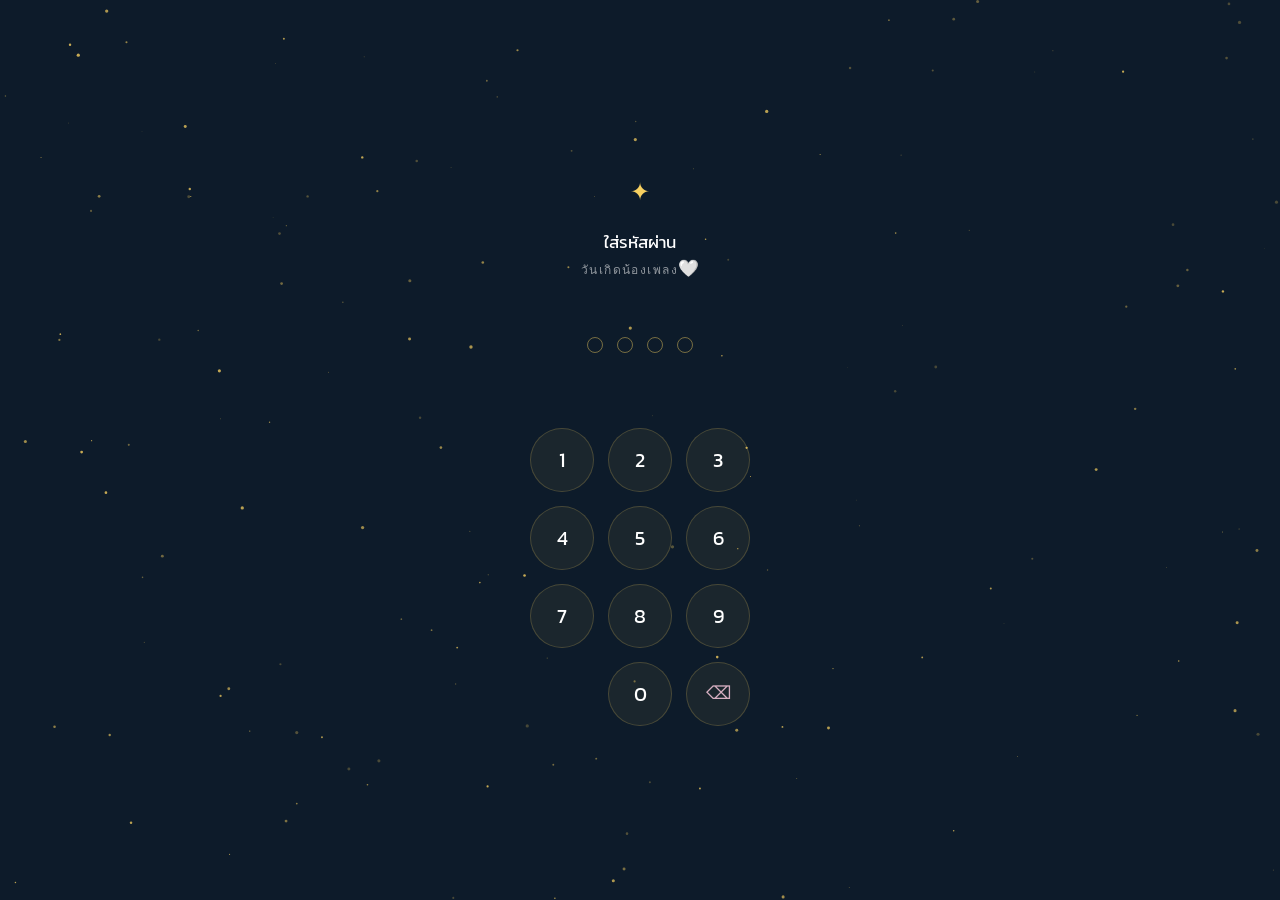
==== commit e3705437: "Update index.html" ====
--- a/index.html
+++ b/index.html
@@ -20,9 +20,42 @@
   <link rel="stylesheet" href="assets/css/animation.css" />
   <link rel="stylesheet" href="assets/css/responsive.css" />
   <link rel="stylesheet" href="assets/css/lockscreen.css" />
+  <link rel="stylesheet" href="assets/css/gate.css" />
 </head>
 <body>
   <a class="skip-link" href="#scenes-root"></a>
+
+  <!-- Scene -1 — Countdown Gate (shown before anything else, incl. the lock
+       screen). Blocks the whole site until 9 สิงหาคม 2569, 00:00 น. เวลาไทย. -->
+  <div id="gate-screen" role="dialog" aria-modal="true" aria-label="นับถอยหลังก่อนเปิดเว็บ">
+    <canvas id="gate-stars" class="stars-canvas" aria-hidden="true"></canvas>
+
+    <div class="gate-card">
+      <p class="gate-mark" aria-hidden="true">✦</p>
+      <p class="gate-hint">ยังไม่ถึงวันนั้นนะ<br /><span>รอแป๊บนึงนะ 🤍</span></p>
+
+      <div class="gate-countdown" aria-live="polite">
+        <div class="gate-unit">
+          <strong id="gate-days">0</strong>
+          <span>วัน</span>
+        </div>
+        <div class="gate-unit">
+          <strong id="gate-hours">00</strong>
+          <span>ชม.</span>
+        </div>
+        <div class="gate-unit">
+          <strong id="gate-minutes">00</strong>
+          <span>นาที</span>
+        </div>
+        <div class="gate-unit">
+          <strong id="gate-seconds">00</strong>
+          <span>วินาที</span>
+        </div>
+      </div>
+
+      <p class="gate-target">9 สิงหาคม 2569</p>
+    </div>
+  </div>
 
   <!-- Scene 0 — Passcode Lock (shown before anything else, incl. Loading) -->
   <div id="lock-screen" role="dialog" aria-modal="true" aria-label="ใส่รหัสผ่านเพื่อเข้าเว็บ">
@@ -87,6 +120,7 @@
   </button>
 
   <script src="assets/js/utils.js"></script>
+  <script src="assets/js/gate.js"></script>
   <script src="assets/js/lockscreen.js"></script>
   <script src="assets/js/loading.js"></script>
   <script src="assets/js/scroll.js"></script>
--- a/assets/css/gate.css
+++ b/assets/css/gate.css
@@ -0,0 +1,110 @@
+/* ==========================================================================
+   gate.css
+   The very first screen of all — a countdown gate that blocks the whole
+   site until 9 สิงหาคม 2569 (Aug 9, 2026) in Thailand time (GMT+7).
+   Sits above #lock-screen until the date arrives, then fades away and
+   hands off to the existing lock/loading flow.
+   ========================================================================== */
+
+#gate-screen {
+  position: fixed;
+  inset: 0;
+  z-index: 120; /* above #lock-screen (110) */
+  display: none; /* toggled to flex by gate.js only if the date hasn't arrived */
+  align-items: center;
+  justify-content: center;
+  background: var(--color-night);
+  padding: var(--space-md);
+  transition: opacity var(--dur-slow) var(--ease-soft), visibility var(--dur-slow) var(--ease-soft);
+}
+#gate-screen.is-unlocking { pointer-events: none; }
+#gate-screen.is-hidden {
+  opacity: 0;
+  visibility: hidden;
+  pointer-events: none;
+}
+
+.gate-card {
+  position: relative;
+  z-index: 1;
+  width: min(360px, 90vw);
+  display: flex;
+  flex-direction: column;
+  align-items: center;
+  text-align: center;
+}
+
+.gate-mark {
+  color: var(--color-gold);
+  font-size: 1.5rem;
+  margin-bottom: var(--space-sm);
+  animation: pulse-soft 2.6s ease-in-out infinite;
+}
+
+.gate-hint {
+  font-family: var(--font-display);
+  font-size: 1.05rem;
+  line-height: var(--lh-normal);
+  color: var(--color-white);
+  margin-bottom: var(--space-lg);
+}
+.gate-hint span {
+  display: inline-block;
+  margin-top: 2px;
+  font-family: var(--font-accent);
+  font-size: var(--fs-caption);
+  letter-spacing: var(--ls-mid);
+  color: rgba(255, 255, 255, 0.55);
+}
+
+/* ---- countdown numbers -------------------------------------------------- */
+
+.gate-countdown {
+  display: flex;
+  gap: var(--space-sm);
+  margin-bottom: var(--space-lg);
+}
+
+.gate-unit {
+  display: flex;
+  flex-direction: column;
+  align-items: center;
+  min-width: 56px;
+}
+
+.gate-unit strong {
+  font-family: var(--font-display);
+  font-size: clamp(1.6rem, 6vw, 2.2rem);
+  font-weight: 500;
+  color: var(--color-gold);
+  line-height: var(--lh-tight);
+  font-variant-numeric: tabular-nums;
+}
+
+.gate-unit span {
+  margin-top: 4px;
+  font-family: var(--font-accent);
+  font-size: var(--fs-caption);
+  letter-spacing: var(--ls-mid);
+  color: rgba(255, 255, 255, 0.55);
+}
+
+.gate-target {
+  font-family: var(--font-accent);
+  font-size: var(--fs-small);
+  color: rgba(248, 200, 220, 0.9); /* blush */
+}
+
+/* correct-date unlock: card breathes once, then the whole screen fades (see #gate-screen.is-hidden) */
+.gate-card.is-unlocked { animation: gate-unlock 0.6s var(--ease-out) forwards; }
+
+@keyframes gate-unlock {
+  0%   { transform: scale(1); }
+  35%  { transform: scale(1.08); }
+  100% { transform: scale(1); opacity: 0; }
+}
+
+@media (max-width: 375px) {
+  .gate-countdown { gap: var(--space-xs); }
+  .gate-unit { min-width: 46px; }
+}
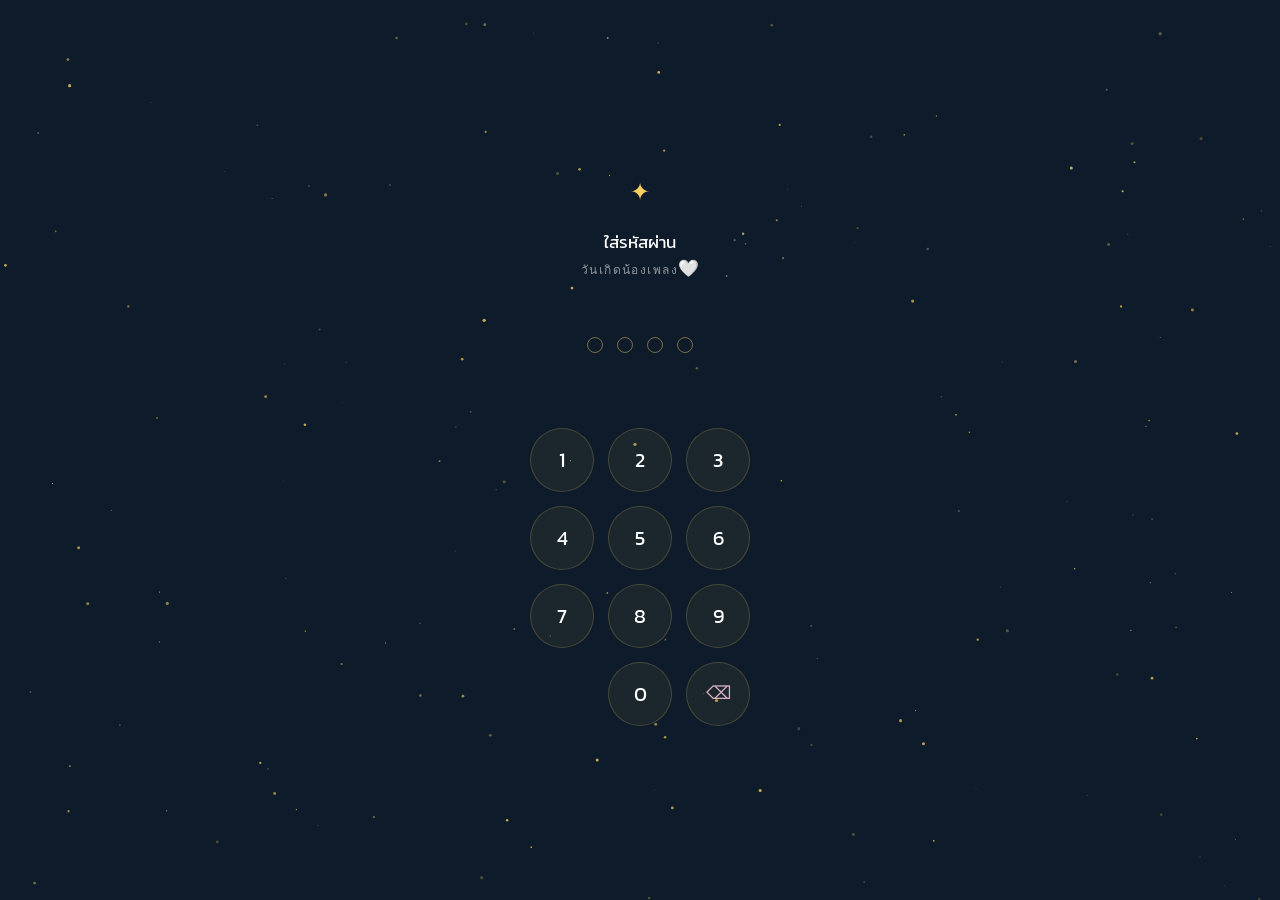
==== commit 3eeccd84: "Update index.html" ====
--- a/index.html
+++ b/index.html
@@ -32,7 +32,7 @@
 
     <div class="gate-card">
       <p class="gate-mark" aria-hidden="true">✦</p>
-      <p class="gate-hint">ยังไม่ถึงวันนั้นนะ<br /><span>รอแป๊บนึงนะ 🤍</span></p>
+      <p class="gate-hint">ไม่ให้ดูก่อนหรอกกก<br /><span>รอแป๊บนึงนะะะ</span></p>
 
       <div class="gate-countdown" aria-live="polite">
         <div class="gate-unit">
@@ -53,7 +53,7 @@
         </div>
       </div>
 
-      <p class="gate-target">9 สิงหาคม 2569</p>
+      <p class="gate-target"></p>
     </div>
   </div>
 
